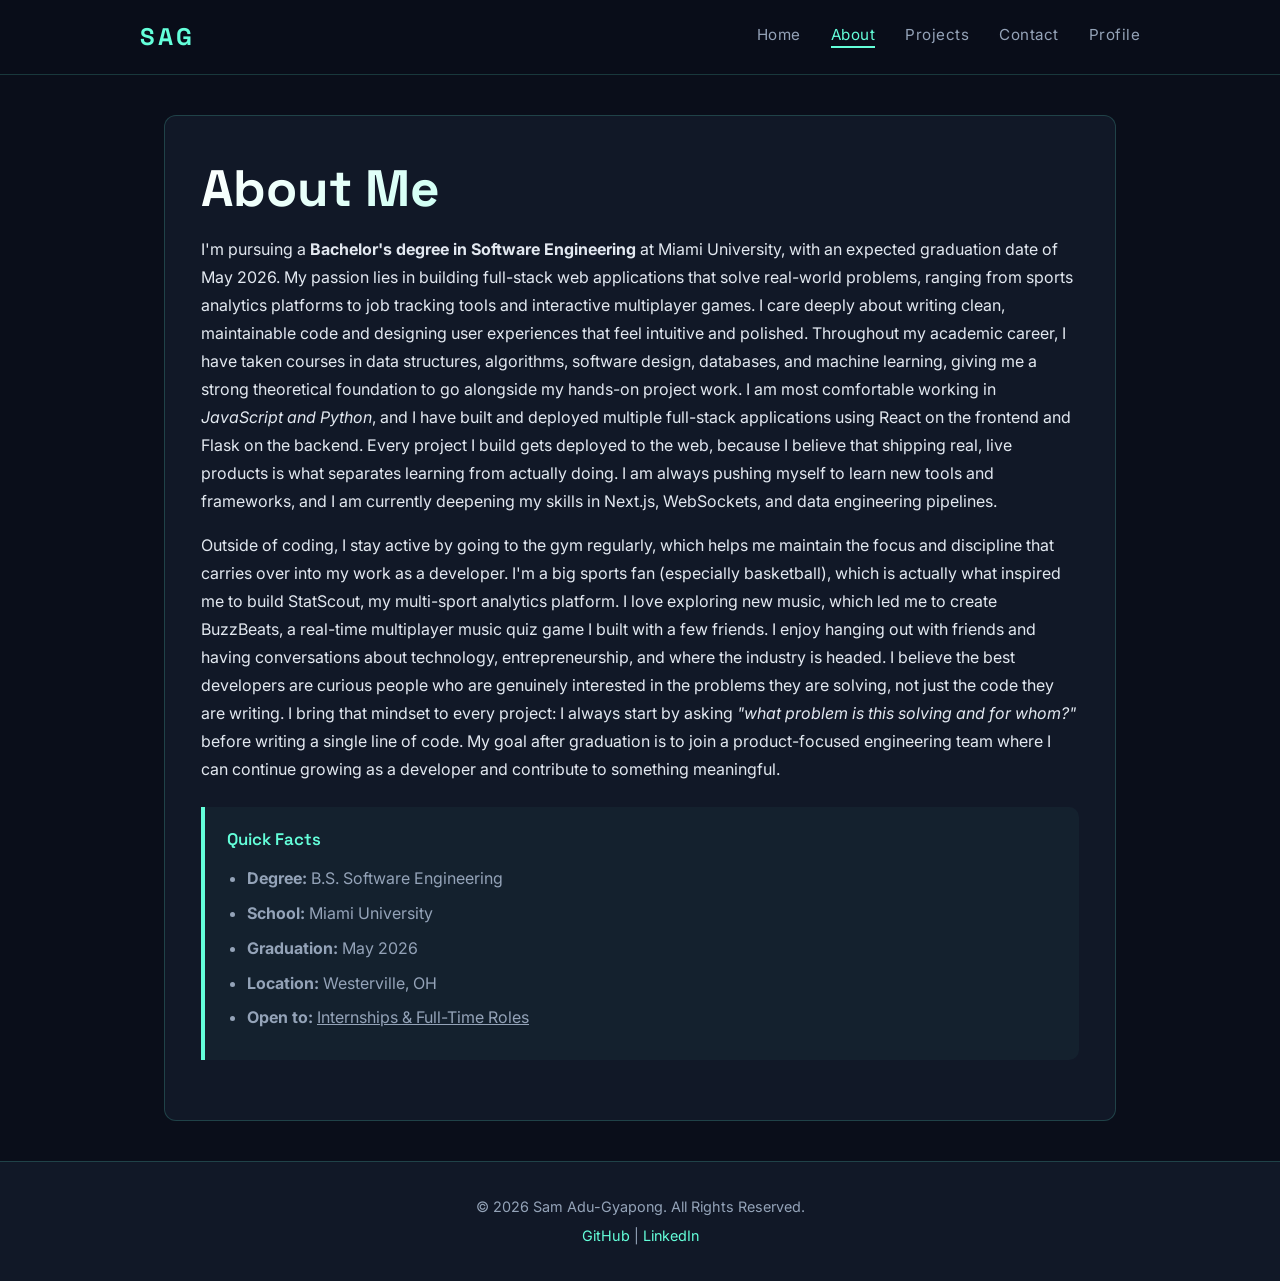
==== about.html @ 7a3e57a7 "Restructure portfolio: About page, stats/skills, project UX improvements - Move About Me to dedicate" ====
<!DOCTYPE html>
<html lang="en">
<head>
    <meta charset="UTF-8">
    <meta name="viewport" content="width=device-width, initial-scale=1.0">
    <meta name="description" content="About Sam Adu-Gyapong - Full Stack Developer and Software Engineering Student at Miami University">
    <title>About | Sam Adu-Gyapong</title>
    <link rel="preconnect" href="https://fonts.googleapis.com">
    <link rel="preconnect" href="https://fonts.gstatic.com" crossorigin>
    <link href="https://fonts.googleapis.com/css2?family=Space+Grotesk:wght@300;400;600;700&family=Inter:wght@300;400;500&display=swap" rel="stylesheet">
    <link rel="stylesheet" href="styles.css">
</head>
<body>

    <!-- Navigation -->
    <header>
        <nav>
            <div class="logo">SAG</div>
            <ul>
                <li><a href="index.html">Home</a></li>
                <li><a href="about.html">About</a></li>
                <li><a href="projects.html">Projects</a></li>
                <li><a href="contact.html">Contact</a></li>
                <li><a href="materialize.html">Profile</a></li>
            </ul>
        </nav>
    </header>

    <main>

        <section id="about">
            <h1>About Me</h1>

            <p>
                I'm pursuing a <strong>Bachelor's degree in Software Engineering</strong> at Miami University, with an expected graduation date of May 2026.
                My passion lies in building full-stack web applications that solve real-world problems, ranging from sports analytics platforms to job tracking tools and interactive multiplayer games.
                I care deeply about writing clean, maintainable code and designing user experiences that feel intuitive and polished.
                Throughout my academic career, I have taken courses in data structures, algorithms, software design, databases, and machine learning, giving me a strong theoretical foundation to go alongside my hands-on project work.
                I am most comfortable working in <em>JavaScript and Python</em>, and I have built and deployed multiple full-stack applications using React on the frontend and Flask on the backend.
                Every project I build gets deployed to the web, because I believe that shipping real, live products is what separates learning from actually doing.
                I am always pushing myself to learn new tools and frameworks, and I am currently deepening my skills in Next.js, WebSockets, and data engineering pipelines.
            </p>
            <p>
                Outside of coding, I stay active by going to the gym regularly, which helps me maintain the focus and discipline that carries over into my work as a developer.
                I'm a big sports fan (especially basketball), which is actually what inspired me to build StatScout, my multi-sport analytics platform.
                I love exploring new music, which led me to create BuzzBeats, a real-time multiplayer music quiz game I built with a few friends.
                I enjoy hanging out with friends and having conversations about technology, entrepreneurship, and where the industry is headed.
                I believe the best developers are curious people who are genuinely interested in the problems they are solving, not just the code they are writing.
                I bring that mindset to every project: I always start by asking <em>"what problem is this solving and for whom?"</em> before writing a single line of code.
                My goal after graduation is to join a product-focused engineering team where I can continue growing as a developer and contribute to something meaningful.
            </p>

            <!-- Aside: Quick Facts -->
            <aside>
                <h3>Quick Facts</h3>
                <ul>
                    <li><strong>Degree:</strong> B.S. Software Engineering</li>
                    <li><strong>School:</strong> Miami University</li>
                    <li><strong>Graduation:</strong> May 2026</li>
                    <li><strong>Location:</strong> Westerville, OH</li>
                    <li><strong>Open to:</strong> <u>Internships &amp; Full-Time Roles</u></li>
                </ul>
            </aside>
        </section>

    </main>

    <!-- Footer -->
    <footer>
        <p>&copy; 2026 Sam Adu-Gyapong. All Rights Reserved.</p>
        <p>
            <a href="https://github.com/SamAduG1" target="_blank">GitHub</a> |
            <a href="https://www.linkedin.com/in/sam-adu-gyapong-6a8b8130a/" target="_blank">LinkedIn</a>
        </p>
    </footer>

    <!-- Back to top button -->
    <button id="back-to-top" title="Back to top">&#8679;</button>

    <script src="script.js"></script>
</body>
</html>
---- styles.css ----
/* ============================================
   styles.css — Sam Adu-Gyapong Portfolio
   IMS222 Project
   ============================================ */


/* ── CSS Variables (Color Palette) ── */
:root {
    --bg-main:       #0a0e1a;
    --bg-section:    #111827;
    --bg-card:       #1a2133;
    --bg-card-hover: #1f2845;
    --accent-cyan:   #64ffda;
    --accent-blue:   #60a5fa;
    --text-primary:  #e2e8f0;
    --text-muted:    #94a3b8;
    --border:        rgba(100, 255, 218, 0.18);
    --shadow:        0 4px 24px rgba(0, 0, 0, 0.4);
}


/* ── Keyframe Animations ── */
@keyframes fadeInUp {
    from {
        opacity: 0;
        transform: translateY(24px);
    }
    to {
        opacity: 1;
        transform: translateY(0);
    }
}

@keyframes pulse-glow {
    0%, 100% { box-shadow: 0 0 0 0 rgba(100, 255, 218, 0.3); }
    50%       { box-shadow: 0 0 0 8px rgba(100, 255, 218, 0); }
}

@keyframes gradient-shift {
    0%   { background-position: 0% 50%; }
    50%  { background-position: 100% 50%; }
    100% { background-position: 0% 50%; }
}


/* ── Body ── */
body {
    font-family: 'Inter', Arial, sans-serif;
    background-color: var(--bg-main);
    color: var(--text-primary);
    margin: 0;
    padding: 0;
    line-height: 1.75;
    overflow-x: hidden; /* prevent horizontal scroll on all screen sizes */
}

*, *::before, *::after {
    box-sizing: border-box;
}


/* ── Header & Navigation ── */
header {
    background-color: rgba(10, 14, 26, 0.92);
    backdrop-filter: blur(10px);
    border-bottom: 1px solid var(--border);
    padding: 16px 30px;
    position: sticky;
    top: 0;
    z-index: 100;
}

nav {
    display: flex;
    justify-content: space-between;
    align-items: center;
    max-width: 1000px;
    margin: 0 auto;
}

.logo {
    color: var(--accent-cyan);
    font-family: 'Space Grotesk', sans-serif;
    font-size: 1.5em;
    font-weight: 700;
    letter-spacing: 3px;
}

nav ul {
    list-style: none;
    margin: 0;
    padding: 0;
    display: flex;
    gap: 30px;
}

nav ul li a {
    color: var(--text-muted);
    text-decoration: none;
    font-size: 0.95em;
    letter-spacing: 0.5px;
    transition: color 0.2s ease;
}

nav ul li a:hover {
    color: var(--accent-cyan);
}


/* ── Main Content Wrapper ── */
main {
    max-width: 1000px;
    margin: 40px auto;
    padding: 0 24px;
}


/* ── Sections ── */
section {
    background-color: var(--bg-section);
    border: 1px solid var(--border);
    border-radius: 12px;
    padding: 36px;
    margin-bottom: 28px;
    animation: fadeInUp 0.5s ease both;
}


/* ── Headings ── */
h1 {
    font-family: 'Space Grotesk', sans-serif;
    font-size: 3.2em;
    font-weight: 700;
    background: linear-gradient(135deg, #ffffff 0%, var(--accent-cyan) 50%, var(--accent-blue) 100%);
    background-size: 200% 200%;
    -webkit-background-clip: text;
    -webkit-text-fill-color: transparent;
    background-clip: text;
    animation: gradient-shift 5s ease infinite;
    margin: 8px 0 12px 0;
    line-height: 1.15;
}

h2 {
    font-family: 'Space Grotesk', sans-serif;
    color: var(--text-primary);
    font-size: 1.6em;
    font-weight: 600;
    border-bottom: 1px solid var(--border);
    padding-bottom: 8px;
    margin-bottom: 18px;
}

h3 {
    font-family: 'Space Grotesk', sans-serif;
    color: var(--accent-cyan);
    font-size: 1.05em;
    font-weight: 600;
    margin-bottom: 8px;
}


/* ── Lists ── */
ul {
    padding-left: 20px;
    margin: 10px 0;
    color: var(--text-muted);
}

ul li {
    margin-bottom: 6px;
    line-height: 1.8;
}

ol {
    padding-left: 20px;
    margin: 10px 0;
    color: var(--text-muted);
}

ol li {
    margin-bottom: 6px;
    line-height: 1.8;
}


/* ── Table ── */
table {
    width: 100%;
    border-collapse: collapse;
    margin: 20px 0;
    font-size: 0.92em;
}

th {
    background-color: rgba(100, 255, 218, 0.08);
    color: var(--accent-cyan);
    padding: 12px 16px;
    text-align: left;
    font-family: 'Space Grotesk', sans-serif;
    font-weight: 600;
    letter-spacing: 0.5px;
    border-bottom: 1px solid var(--border);
}

td {
    padding: 11px 16px;
    border-bottom: 1px solid rgba(255,255,255,0.06);
    color: var(--text-muted);
}

tr:hover td {
    background-color: rgba(100, 255, 218, 0.04);
    color: var(--text-primary);
}


/* ── Aside ── */
aside {
    background-color: rgba(100, 255, 218, 0.04);
    border-left: 4px solid var(--accent-cyan);
    padding: 18px 22px;
    margin: 24px 0;
    border-radius: 0 10px 10px 0;
}

aside h3 {
    margin-top: 0;
    color: var(--accent-cyan);
}

aside p, aside ul, aside li {
    color: var(--text-muted);
}


/* ── Links (general) ── */
a {
    color: var(--accent-cyan);
    text-decoration: none;
    transition: color 0.2s ease;
}

a:hover {
    color: var(--accent-blue);
}


/* ── Footer ── */
footer {
    background-color: var(--bg-section);
    border-top: 1px solid var(--border);
    color: var(--text-muted);
    text-align: center;
    padding: 28px 20px;
    margin-top: 10px;
    font-size: 0.9em;
}

footer p { margin: 4px 0; }

footer a {
    color: var(--accent-cyan);
}

footer a:hover {
    color: var(--accent-blue);
}


/* ── Hero Section ── */
#hero {
    display: flex;
    gap: 40px;
    align-items: center;
    background: linear-gradient(135deg, var(--bg-section) 0%, #0d1526 100%);
    padding: 48px 40px;
}

.hero-text {
    flex: 1;
}

/* The "Hello, I'm" greeting styled as a pill badge */
.hero-greeting {
    display: inline-block;
    background: rgba(100, 255, 218, 0.08);
    border: 1px solid var(--accent-cyan);
    color: var(--accent-cyan);
    padding: 5px 16px;
    border-radius: 999px;
    font-size: 0.85em;
    letter-spacing: 1.5px;
    text-transform: uppercase;
    margin-bottom: 10px;
    font-family: 'Space Grotesk', sans-serif;
}

.hero-text h2 {
    color: var(--text-muted);
    font-size: 1.15em;
    font-weight: 400;
    border: none;
    padding: 0;
    margin: 0 0 16px 0;
}

.hero-text p:not(.hero-greeting) {
    color: var(--text-muted);
    max-width: 520px;
    margin-bottom: 24px;
}

.hero-image img {
    width: 280px;
    height: 280px;
    border-radius: 50%;
    object-fit: cover;
    object-position: center 20%;
    border: 3px solid var(--accent-cyan);
    animation: pulse-glow 3s ease infinite;
}

.hero-links {
    display: flex;
    gap: 14px;
    flex-wrap: wrap;
}

.hero-links a {
    padding: 11px 26px;
    border-radius: 6px;
    font-family: 'Space Grotesk', sans-serif;
    font-weight: 600;
    font-size: 0.9em;
    letter-spacing: 0.5px;
    transition: transform 0.2s ease, box-shadow 0.2s ease;
}

.hero-links a:first-child {
    background-color: var(--accent-cyan);
    color: #0a0e1a;
}

.hero-links a:nth-child(2) {
    background: transparent;
    border: 1px solid var(--accent-cyan);
    color: var(--accent-cyan);
}

.hero-links a.resume-btn {
    background: transparent;
    border: 1px solid var(--text-muted);
    color: var(--text-muted);
}

.hero-links a:hover {
    transform: translateY(-2px);
    box-shadow: 0 6px 20px rgba(100, 255, 218, 0.25);
    color: inherit;
}


/* ── Stats Row ── */
.stats-row {
    display: flex;
    gap: 16px;
    flex-wrap: wrap;
    margin-bottom: 28px;
}

.stat-item {
    flex: 1;
    min-width: 120px;
    background: linear-gradient(135deg, var(--bg-card), #112240);
    border: 1px solid var(--border);
    border-radius: 10px;
    padding: 20px 16px;
    text-align: center;
    transition: border-color 0.2s ease, transform 0.2s ease;
}

.stat-item:hover {
    border-color: var(--accent-cyan);
    transform: translateY(-3px);
}

.stat-item .stat-number {
    display: block;
    color: var(--accent-cyan);
    font-family: 'Space Grotesk', sans-serif;
    font-size: 2em;
    font-weight: 700;
    line-height: 1;
}

.stat-item .stat-label {
    display: block;
    color: var(--text-muted);
    font-size: 0.78em;
    text-transform: uppercase;
    letter-spacing: 1px;
    margin-top: 6px;
}


/* ── Skills Icon Grid ── */
.skills-icon-grid {
    display: flex;
    gap: 16px;
    flex-wrap: wrap;
    margin-bottom: 24px;
}

.skill-col {
    flex: 1;
    min-width: 160px;
    background-color: var(--bg-card);
    border: 1px solid var(--border);
    border-radius: 10px;
    padding: 18px 22px;
    transition: border-color 0.2s ease, transform 0.2s ease;
}

.skill-col:hover {
    border-color: var(--accent-cyan);
    transform: translateY(-3px);
}

.skill-col h3 {
    margin-top: 0;
    margin-bottom: 12px;
}

.skill-icon-list {
    list-style: none;
    padding: 0;
    margin: 0;
}

.skill-icon-list li {
    padding: 9px 0;
    border-bottom: 1px solid rgba(100, 255, 218, 0.08);
    color: var(--text-primary);
    font-size: 0.9em;
    display: flex;
    align-items: center;
    gap: 10px;
    margin-bottom: 0;
}

.skill-icon-list li:last-child {
    border-bottom: none;
    padding-bottom: 0;
}

.skill-icon-list li::before {
    content: '▸';
    color: var(--accent-cyan);
    font-size: 0.75em;
    flex-shrink: 0;
}


/* ── Skills Grid (legacy, kept for backward compat) ── */
.skills-grid {
    display: flex;
    gap: 16px;
    flex-wrap: wrap;
    margin-bottom: 24px;
}

.skill-card {
    background-color: var(--bg-card);
    border: 1px solid var(--border);
    border-radius: 10px;
    padding: 18px 22px;
    flex: 1;
    min-width: 160px;
    transition: border-color 0.2s ease, transform 0.2s ease;
}

.skill-card:hover {
    border-color: var(--accent-cyan);
    transform: translateY(-3px);
}

.skill-card h3 {
    margin-top: 0;
    margin-bottom: 12px;
}


/* ── Project Preview Grid (Home Page) ── */
.project-preview-grid {
    display: flex;
    gap: 18px;
    flex-wrap: wrap;
}

.project-preview {
    flex: 1;
    min-width: 200px;
    background-color: var(--bg-card);
    border: 1px solid var(--border);
    border-radius: 10px;
    padding: 16px;
    transition: border-color 0.2s ease, transform 0.2s ease;
}

.project-preview:hover {
    border-color: var(--accent-cyan);
    transform: translateY(-4px);
}

.project-preview img {
    width: 100%;
    border-radius: 6px;
    margin-bottom: 12px;
    opacity: 0.85;
    transition: opacity 0.2s ease;
}

.project-preview:hover img {
    opacity: 1;
}

.project-preview h3 {
    margin: 0 0 8px 0;
}

.project-preview p {
    color: var(--text-muted);
    font-size: 0.9em;
    margin: 0 0 12px 0;
}


/* ── Project Cards (Projects Page) ── */
article.project-card {
    display: flex;
    gap: 28px;
    margin-bottom: 28px;
    padding: 28px;
    background-color: var(--bg-card);
    border: 1px solid var(--border);
    border-radius: 12px;
    transition: border-color 0.2s ease, transform 0.2s ease;
}

article.project-card:hover {
    border-color: var(--accent-cyan);
    transform: translateY(-3px);
}

.project-image {
    display: flex;
    flex-direction: column;
    align-items: center;
    gap: 12px;
    flex-shrink: 0;
}

.project-image img {
    width: 220px;
    border-radius: 8px;
    object-fit: cover;
    opacity: 0.85;
}

/* Live site button under the project image */
.project-live-link {
    display: block;
    width: 220px;
    text-align: center;
    background-color: var(--accent-cyan);
    color: #0a0e1a;
    padding: 9px 0;
    border-radius: 6px;
    font-family: 'Space Grotesk', sans-serif;
    font-size: 0.85em;
    font-weight: 700;
    letter-spacing: 0.3px;
    transition: transform 0.2s ease, box-shadow 0.2s ease;
}

.project-live-link:hover {
    transform: translateY(-2px);
    box-shadow: 0 4px 14px rgba(100, 255, 218, 0.3);
    color: #0a0e1a;
}

.project-tech {
    color: var(--accent-cyan);
    font-style: italic;
    font-size: 0.85em;
    margin-bottom: 12px;
    opacity: 0.8;
}

.project-details p {
    color: var(--text-muted);
}

.project-links {
    margin-top: 18px;
    display: flex;
    gap: 10px;
}

.project-links a {
    padding: 8px 20px;
    border-radius: 6px;
    font-size: 0.88em;
    font-family: 'Space Grotesk', sans-serif;
    font-weight: 600;
    transition: transform 0.2s ease, box-shadow 0.2s ease;
}

.project-link-primary {
    background-color: var(--accent-cyan);
    color: #0a0e1a;
}

.project-link-secondary {
    border: 1px solid var(--border);
    color: var(--text-muted);
}

.project-links a:hover {
    transform: translateY(-2px);
    box-shadow: 0 4px 14px rgba(100, 255, 218, 0.2);
    color: inherit;
}


/* ── Clickable project preview card ── */
a.project-preview-link {
    display: block;
    text-decoration: none;
    color: inherit;
    flex: 1;
    min-width: 200px;
}


/* ── Contact Page ── */
#contact-content {
    display: flex;
    gap: 32px;
}

#contact-form {
    flex: 2;
}

#contact-info {
    flex: 1;
}

.form-group {
    margin-bottom: 18px;
}

.form-group label {
    display: block;
    font-family: 'Space Grotesk', sans-serif;
    font-weight: 600;
    font-size: 0.9em;
    color: var(--text-primary);
    margin-bottom: 6px;
    letter-spacing: 0.3px;
}

.form-group input,
.form-group textarea {
    width: 100%;
    padding: 11px 14px;
    background-color: var(--bg-card);
    border: 1px solid var(--border);
    border-radius: 7px;
    color: var(--text-primary);
    font-size: 0.95em;
    font-family: 'Inter', sans-serif;
    box-sizing: border-box;
    transition: border-color 0.2s ease, box-shadow 0.2s ease;
}

.form-group input:focus,
.form-group textarea:focus {
    outline: none;
    border-color: var(--accent-cyan);
    box-shadow: 0 0 0 3px rgba(100, 255, 218, 0.1);
}

.form-group input::placeholder,
.form-group textarea::placeholder {
    color: var(--text-muted);
    opacity: 0.6;
}

button[type="submit"] {
    background-color: var(--accent-cyan);
    color: #0a0e1a;
    border: none;
    padding: 12px 32px;
    border-radius: 7px;
    cursor: pointer;
    font-family: 'Space Grotesk', sans-serif;
    font-size: 0.95em;
    font-weight: 700;
    letter-spacing: 0.5px;
    transition: transform 0.2s ease, box-shadow 0.2s ease;
}

button[type="submit"]:hover {
    transform: translateY(-2px);
    box-shadow: 0 6px 20px rgba(100, 255, 218, 0.3);
}

.contact-item {
    margin-bottom: 22px;
}

.contact-item p {
    color: var(--text-muted);
    margin: 4px 0;
}

/* ── Page Header Sections ── */
#page-header h1 {
    font-size: 2.6em;
}

#page-header p {
    color: var(--text-muted);
    max-width: 700px;
}

/* ── Contact Page ── */
#contact-page h1 {
    font-size: 2.6em;
    margin-bottom: 6px;
}

.contact-intro {
    color: var(--text-muted);
    max-width: 600px;
    margin-bottom: 28px;
    font-size: 1em;
}


/* ── Active nav link ── */
nav ul li a.active {
    color: var(--accent-cyan);
    border-bottom: 2px solid var(--accent-cyan);
    padding-bottom: 2px;
}


/* ── Hero layout ── */
#hero {
    display: flex;
    gap: 48px;
    align-items: center;
    padding: 80px 48px;
    position: relative;
    overflow: hidden;
}

/* Decorative radial glow behind the name */
#hero::before {
    content: '';
    position: absolute;
    top: -80px;
    right: -80px;
    width: 480px;
    height: 480px;
    background: radial-gradient(circle, rgba(100, 255, 218, 0.07) 0%, transparent 70%);
    pointer-events: none;
}

#hero h1 {
    font-size: 4em;
}

#hero #hero-subtitle {
    color: var(--accent-cyan);
    font-size: 1.4em;
    font-weight: 400;
    border: none;
    padding: 0;
    margin: 0 0 18px 0;
    min-height: 1.6em; /* prevents layout jump during typewriter */
}

/* Typewriter cursor */
#hero #hero-subtitle::after {
    content: '|';
    animation: blink 0.75s step-end infinite;
    color: var(--accent-cyan);
    margin-left: 2px;
}

@keyframes blink {
    0%, 100% { opacity: 1; }
    50%       { opacity: 0; }
}

/* Tech stack pill tags below the hero description */
.hero-tech-tags {
    display: flex;
    gap: 10px;
    flex-wrap: wrap;
    margin-bottom: 28px;
}

.hero-tech-tags span {
    background: rgba(100, 255, 218, 0.07);
    border: 1px solid var(--border);
    color: var(--text-muted);
    padding: 4px 14px;
    border-radius: 999px;
    font-size: 0.82em;
    font-family: 'Space Grotesk', sans-serif;
    letter-spacing: 0.5px;
}


/* ── Scroll reveal animations ── */
.reveal {
    opacity: 0;
    transform: translateY(20px);
    transition: opacity 0.55s ease, transform 0.55s ease;
}

.reveal.visible {
    opacity: 1;
    transform: translateY(0);
}


/* ── Back to top button ── */
#back-to-top {
    position: fixed;
    bottom: 32px;
    right: 32px;
    background-color: var(--accent-cyan);
    color: #0a0e1a;
    border: none;
    width: 44px;
    height: 44px;
    border-radius: 50%;
    font-size: 1.5em;
    cursor: pointer;
    display: none;
    align-items: center;
    justify-content: center;
    box-shadow: 0 4px 16px rgba(100, 255, 218, 0.3);
    transition: transform 0.2s ease, box-shadow 0.2s ease;
    z-index: 999;
}

#back-to-top.show {
    display: flex;
}

#back-to-top:hover {
    transform: translateY(-3px);
    box-shadow: 0 6px 22px rgba(100, 255, 218, 0.45);
}


/* ── Contact form success message ── */
#form-success {
    display: none;
    margin-top: 16px;
    padding: 14px 18px;
    background: rgba(100, 255, 218, 0.08);
    border: 1px solid var(--accent-cyan);
    border-radius: 8px;
    color: var(--accent-cyan);
    font-family: 'Space Grotesk', sans-serif;
    font-size: 0.95em;
}


/* ============================================
   RESPONSIVE — Tablet (max 768px)
   ============================================ */
@media (max-width: 768px) {

    /* Nav: tighten spacing */
    header {
        padding: 14px 20px;
    }

    nav ul {
        gap: 16px;
    }

    .logo {
        font-size: 1.2em;
    }

    /* Main padding */
    main {
        margin: 20px auto;
        padding: 0 16px;
    }

    section {
        padding: 24px 20px;
    }

    /* Hero: stack vertically */
    #hero {
        flex-direction: column-reverse;
        text-align: center;
        padding: 48px 24px;
        gap: 28px;
    }

    #hero h1 {
        font-size: 2.6em;
    }

    #hero #hero-subtitle {
        font-size: 1.1em;
    }

    .hero-text p:not(.hero-greeting) {
        max-width: 100%;
    }

    .hero-links {
        justify-content: center;
    }

    .hero-tech-tags {
        justify-content: center;
    }

    .hero-image img {
        width: 160px;
        height: 160px;
    }

    /* Stats row: two columns on tablet */
    .stats-row {
        gap: 12px;
    }

    .stat-item {
        min-width: calc(50% - 8px);
    }

    /* Skills grids: single column, full width */
    .skills-grid,
    .skills-icon-grid {
        flex-direction: column;
    }

    .skill-card,
    .skill-col {
        min-width: 0;
        width: 100%;
    }

    /* Project previews: single column */
    .project-preview-grid {
        flex-direction: column;
    }

    .project-preview {
        min-width: 0;
        width: 100%;
    }

    /* Project cards: stack image above details */
    article.project-card {
        flex-direction: column;
    }

    .project-image {
        width: 100%;
    }

    .project-image img {
        width: 100%;
        max-height: 220px;
        object-fit: cover;
    }

    .project-live-link {
        width: 100%;
    }

    /* Contact: stack form above info */
    #contact-content {
        flex-direction: column;
    }

    /* Tables: scroll horizontally instead of overflowing */
    table {
        display: block;
        overflow-x: auto;
        white-space: nowrap;
    }
}


/* ============================================
   RESPONSIVE — Mobile (max 480px)
   ============================================ */
@media (max-width: 480px) {

    /* Nav: smaller links */
    nav ul {
        gap: 12px;
    }

    nav ul li a {
        font-size: 0.85em;
    }

    /* Hero */
    #hero h1 {
        font-size: 2em;
    }

    .hero-links {
        flex-direction: column;
        align-items: center;
    }

    .hero-links a {
        width: 100%;
        text-align: center;
    }

    /* Skills and project previews already single column from 768px breakpoint */

    /* Section headings */
    h1 {
        font-size: 1.8em;
    }

    h2 {
        font-size: 1.3em;
    }

    /* Back to top: smaller, closer to edge */
    #back-to-top {
        bottom: 20px;
        right: 20px;
        width: 38px;
        height: 38px;
        font-size: 1.2em;
    }
}
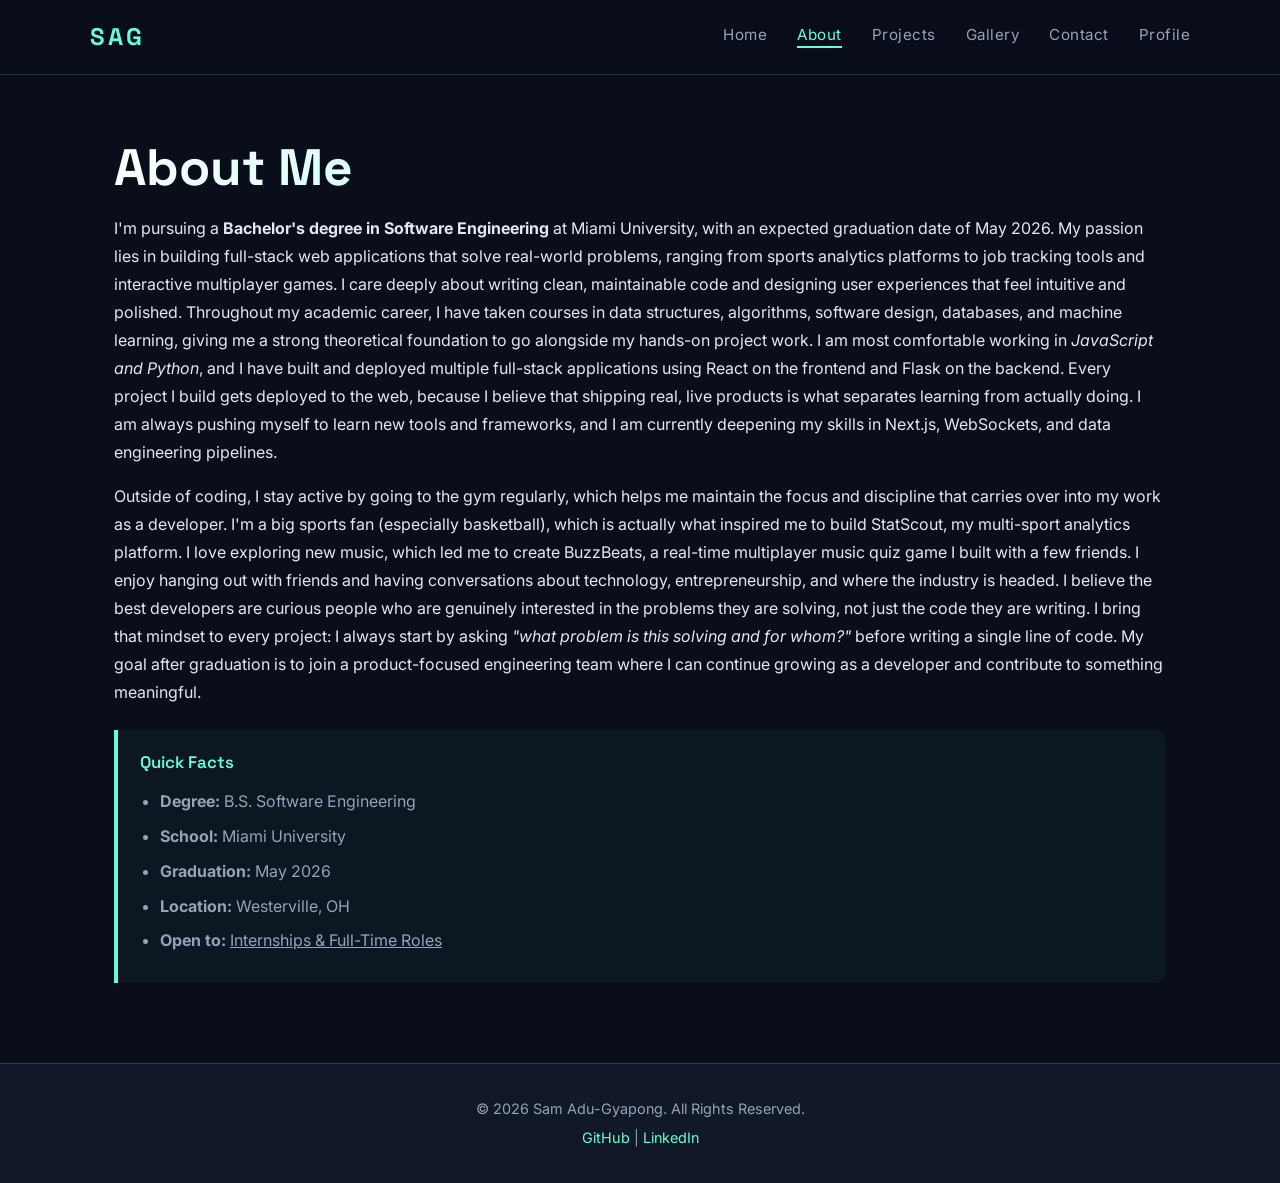
==== commit 286d4511: "Add gallery page with two rows of image caption cards - New gallery.html with 6 image cards across 2" ====
--- a/about.html
+++ b/about.html
@@ -20,6 +20,7 @@
                 <li><a href="index.html">Home</a></li>
                 <li><a href="about.html">About</a></li>
                 <li><a href="projects.html">Projects</a></li>
+                <li><a href="gallery.html">Gallery</a></li>
                 <li><a href="contact.html">Contact</a></li>
                 <li><a href="materialize.html">Profile</a></li>
             </ul>
--- a/styles.css
+++ b/styles.css
@@ -74,7 +74,7 @@
     display: flex;
     justify-content: space-between;
     align-items: center;
-    max-width: 1000px;
+    max-width: 1100px;
     margin: 0 auto;
 }
 
@@ -109,19 +109,19 @@
 
 /* ── Main Content Wrapper ── */
 main {
-    max-width: 1000px;
-    margin: 40px auto;
+    max-width: 1100px;
+    margin: 20px auto;
     padding: 0 24px;
 }
 
 
 /* ── Sections ── */
 section {
-    background-color: var(--bg-section);
-    border: 1px solid var(--border);
+    background-color: transparent;
+    border: none;
     border-radius: 12px;
-    padding: 36px;
-    margin-bottom: 28px;
+    padding: 36px 0;
+    margin-bottom: 12px;
     animation: fadeInUp 0.5s ease both;
 }
 
@@ -268,14 +268,7 @@
 }
 
 
-/* ── Hero Section ── */
-#hero {
-    display: flex;
-    gap: 40px;
-    align-items: center;
-    background: linear-gradient(135deg, var(--bg-section) 0%, #0d1526 100%);
-    padding: 48px 40px;
-}
+/* ── Hero Section (base — overridden by #hero layout block below) ── */
 
 .hero-text {
     flex: 1;
@@ -364,18 +357,18 @@
 /* ── Stats Row ── */
 .stats-row {
     display: flex;
-    gap: 16px;
+    gap: 20px;
     flex-wrap: wrap;
-    margin-bottom: 28px;
+    margin-bottom: 36px;
 }
 
 .stat-item {
     flex: 1;
     min-width: 120px;
-    background: linear-gradient(135deg, var(--bg-card), #112240);
-    border: 1px solid var(--border);
+    background: linear-gradient(135deg, #0d1224 0%, #112240 100%);
+    border: 1px solid rgba(100, 255, 218, 0.12);
     border-radius: 10px;
-    padding: 20px 16px;
+    padding: 28px 20px;
     text-align: center;
     transition: border-color 0.2s ease, transform 0.2s ease;
 }
@@ -407,7 +400,7 @@
 /* ── Skills Icon Grid ── */
 .skills-icon-grid {
     display: flex;
-    gap: 16px;
+    gap: 20px;
     flex-wrap: wrap;
     margin-bottom: 24px;
 }
@@ -415,21 +408,24 @@
 .skill-col {
     flex: 1;
     min-width: 160px;
-    background-color: var(--bg-card);
-    border: 1px solid var(--border);
+    background-color: #0d1224;
+    border: 1px solid rgba(100, 255, 218, 0.12);
     border-radius: 10px;
-    padding: 18px 22px;
+    padding: 22px 24px;
     transition: border-color 0.2s ease, transform 0.2s ease;
 }
 
 .skill-col:hover {
-    border-color: var(--accent-cyan);
+    border-color: rgba(100, 255, 218, 0.35);
     transform: translateY(-3px);
 }
 
 .skill-col h3 {
     margin-top: 0;
-    margin-bottom: 12px;
+    margin-bottom: 14px;
+    border-left: 3px solid var(--accent-cyan);
+    padding-left: 10px;
+    font-size: 1em;
 }
 
 .skill-icon-list {
@@ -455,10 +451,14 @@
 }
 
 .skill-icon-list li::before {
-    content: '▸';
-    color: var(--accent-cyan);
-    font-size: 0.75em;
+    content: none;
+}
+
+.skill-icon-list li i.material-icons {
+    color: var(--accent-cyan);
+    font-size: 18px;
     flex-shrink: 0;
+    vertical-align: middle;
 }
 
 
@@ -494,45 +494,99 @@
 /* ── Project Preview Grid (Home Page) ── */
 .project-preview-grid {
     display: flex;
-    gap: 18px;
+    gap: 20px;
     flex-wrap: wrap;
+    margin-bottom: 20px;
 }
 
 .project-preview {
     flex: 1;
-    min-width: 200px;
-    background-color: var(--bg-card);
-    border: 1px solid var(--border);
+    min-width: 220px;
+    background-color: #0d1224;
+    border: 1px solid rgba(100, 255, 218, 0.12);
     border-radius: 10px;
-    padding: 16px;
-    transition: border-color 0.2s ease, transform 0.2s ease;
+    overflow: hidden;
+    display: flex;
+    flex-direction: column;
+    cursor: pointer;
+    transition: border-color 0.25s ease, transform 0.25s ease, box-shadow 0.25s ease;
 }
 
 .project-preview:hover {
     border-color: var(--accent-cyan);
-    transform: translateY(-4px);
-}
-
-.project-preview img {
+    transform: translateY(-5px);
+    box-shadow: 0 12px 36px rgba(0, 0, 0, 0.4);
+}
+
+.project-preview-image img {
     width: 100%;
-    border-radius: 6px;
-    margin-bottom: 12px;
-    opacity: 0.85;
-    transition: opacity 0.2s ease;
-}
-
-.project-preview:hover img {
-    opacity: 1;
-}
-
-.project-preview h3 {
+    height: 190px;
+    object-fit: cover;
+    display: block;
+    transition: opacity 0.25s ease;
+}
+
+.project-preview:hover .project-preview-image img {
+    opacity: 0.9;
+}
+
+.project-preview-content {
+    padding: 16px 18px;
+    flex: 1;
+}
+
+.project-preview-content h3 {
     margin: 0 0 8px 0;
-}
-
-.project-preview p {
-    color: var(--text-muted);
-    font-size: 0.9em;
-    margin: 0 0 12px 0;
+    font-size: 1.05em;
+}
+
+.project-preview-content p {
+    color: var(--text-muted);
+    font-size: 0.88em;
+    margin: 0;
+    line-height: 1.65;
+}
+
+.project-tech-badges {
+    display: flex;
+    flex-wrap: wrap;
+    gap: 6px;
+    margin-bottom: 10px;
+}
+
+.project-tech-badge {
+    background: rgba(96, 165, 250, 0.1);
+    color: var(--accent-blue);
+    border-radius: 4px;
+    padding: 2px 9px;
+    font-size: 0.74em;
+    font-family: 'Space Grotesk', sans-serif;
+    letter-spacing: 0.3px;
+}
+
+.project-preview-action {
+    padding: 12px 18px;
+    border-top: 1px solid rgba(100, 255, 218, 0.08);
+    display: flex;
+    gap: 16px;
+}
+
+.project-preview-action a {
+    font-size: 0.82em;
+    font-family: 'Space Grotesk', sans-serif;
+    font-weight: 600;
+    text-transform: uppercase;
+    letter-spacing: 0.8px;
+    color: var(--accent-cyan);
+    transition: color 0.2s ease;
+}
+
+.project-preview-action a:last-child {
+    color: var(--text-muted);
+}
+
+.project-preview-action a:hover {
+    color: var(--accent-cyan) !important;
 }
 
 
@@ -540,10 +594,10 @@
 article.project-card {
     display: flex;
     gap: 28px;
-    margin-bottom: 28px;
+    margin-bottom: 20px;
     padding: 28px;
-    background-color: var(--bg-card);
-    border: 1px solid var(--border);
+    background-color: #0d1224;
+    border: 1px solid rgba(100, 255, 218, 0.12);
     border-radius: 12px;
     transition: border-color 0.2s ease, transform 0.2s ease;
 }
@@ -641,6 +695,154 @@
     color: inherit;
     flex: 1;
     min-width: 200px;
+}
+
+
+/* ── Image Card Gallery ── */
+.card-gallery {
+    display: flex;
+    flex-wrap: wrap;
+    gap: 22px;
+    margin-bottom: 36px;
+}
+
+.image-card {
+    flex: 1 1 calc(33.33% - 16px);
+    max-width: calc(33.33% - 16px);
+    background-color: #0d1224;
+    border: 1px solid rgba(100, 255, 218, 0.12);
+    border-radius: 10px;
+    overflow: hidden;
+    transition: transform 0.25s ease, box-shadow 0.25s ease, border-color 0.25s ease;
+}
+
+.image-card:hover {
+    transform: translateY(-6px);
+    box-shadow: 0 14px 40px rgba(0, 0, 0, 0.45);
+    border-color: rgba(100, 255, 218, 0.4);
+}
+
+.image-card img {
+    width: 100%;
+    height: 200px;
+    object-fit: cover;
+    display: block;
+    transition: opacity 0.25s ease;
+}
+
+.image-card:hover img {
+    opacity: 0.88;
+}
+
+.image-card-caption {
+    padding: 16px 18px 18px;
+}
+
+.image-card-caption h3 {
+    font-family: 'Space Grotesk', sans-serif;
+    color: var(--text-primary);
+    font-size: 1rem;
+    font-weight: 600;
+    margin: 0 0 6px 0;
+}
+
+.image-card-caption p {
+    color: var(--text-muted);
+    font-size: 0.86em;
+    margin: 0 0 10px 0;
+    line-height: 1.65;
+}
+
+.card-tag {
+    display: inline-block;
+    background: rgba(100, 255, 218, 0.07);
+    color: var(--accent-cyan);
+    border: 1px solid rgba(100, 255, 218, 0.2);
+    border-radius: 4px;
+    padding: 2px 9px;
+    font-size: 0.72em;
+    font-family: 'Space Grotesk', sans-serif;
+    letter-spacing: 0.3px;
+    margin-right: 4px;
+    margin-top: 2px;
+}
+
+.gallery-row-label {
+    font-family: 'Space Grotesk', sans-serif;
+    color: var(--accent-cyan);
+    font-size: 0.8em;
+    text-transform: uppercase;
+    letter-spacing: 2px;
+    margin: 28px 0 14px 0;
+    border-left: 3px solid var(--accent-cyan);
+    padding-left: 10px;
+}
+
+
+/* ── CTA Section ── */
+#cta {
+    text-align: center;
+    padding: 56px 48px;
+    background: linear-gradient(135deg, #0d1224 0%, #112240 100%);
+    border-radius: 16px;
+    margin-top: 8px;
+}
+
+#cta h2 {
+    border: none;
+    padding: 0;
+    font-size: 2em;
+    margin-bottom: 12px;
+}
+
+#cta > p {
+    color: var(--text-muted);
+    margin-bottom: 32px;
+    font-size: 1em;
+}
+
+.cta-links {
+    display: flex;
+    gap: 16px;
+    justify-content: center;
+    flex-wrap: wrap;
+}
+
+.cta-btn-filled {
+    background-color: var(--accent-cyan);
+    color: #0a0e1a;
+    padding: 13px 34px;
+    border-radius: 6px;
+    font-family: 'Space Grotesk', sans-serif;
+    font-weight: 700;
+    font-size: 0.9em;
+    letter-spacing: 0.5px;
+    transition: transform 0.2s ease, box-shadow 0.2s ease;
+}
+
+.cta-btn-filled:hover {
+    transform: translateY(-2px);
+    box-shadow: 0 6px 20px rgba(100, 255, 218, 0.3);
+    color: #0a0e1a;
+}
+
+.cta-btn-outline {
+    background: transparent;
+    border: 1px solid var(--accent-cyan);
+    color: var(--accent-cyan);
+    padding: 13px 34px;
+    border-radius: 6px;
+    font-family: 'Space Grotesk', sans-serif;
+    font-weight: 600;
+    font-size: 0.9em;
+    letter-spacing: 0.5px;
+    transition: background-color 0.2s ease, transform 0.2s ease;
+}
+
+.cta-btn-outline:hover {
+    background-color: rgba(100, 255, 218, 0.08);
+    transform: translateY(-2px);
+    color: var(--accent-cyan);
 }
 
 
@@ -764,9 +966,11 @@
     display: flex;
     gap: 48px;
     align-items: center;
-    padding: 80px 48px;
+    padding: 44px 48px;
     position: relative;
     overflow: hidden;
+    background: linear-gradient(135deg, #0d1224 0%, #0a1628 100%);
+    border-radius: 16px;
 }
 
 /* Decorative radial glow behind the name */
@@ -918,8 +1122,8 @@
     #hero {
         flex-direction: column-reverse;
         text-align: center;
-        padding: 48px 24px;
-        gap: 28px;
+        padding: 32px 24px;
+        gap: 20px;
     }
 
     #hero h1 {
@@ -949,7 +1153,7 @@
 
     /* Stats row: two columns on tablet */
     .stats-row {
-        gap: 12px;
+        gap: 14px;
     }
 
     .stat-item {
@@ -966,6 +1170,21 @@
     .skill-col {
         min-width: 0;
         width: 100%;
+    }
+
+    /* CTA */
+    #cta {
+        padding: 40px 24px;
+    }
+
+    #cta h2 {
+        font-size: 1.6em;
+    }
+
+    /* Image cards: 2 per row on tablet */
+    .image-card {
+        flex: 1 1 calc(50% - 12px);
+        max-width: calc(50% - 12px);
     }
 
     /* Project previews: single column */
@@ -1041,6 +1260,12 @@
     }
 
     /* Skills and project previews already single column from 768px breakpoint */
+
+    /* Image cards: 1 per row on mobile */
+    .image-card {
+        flex: 1 1 100%;
+        max-width: 100%;
+    }
 
     /* Section headings */
     h1 {
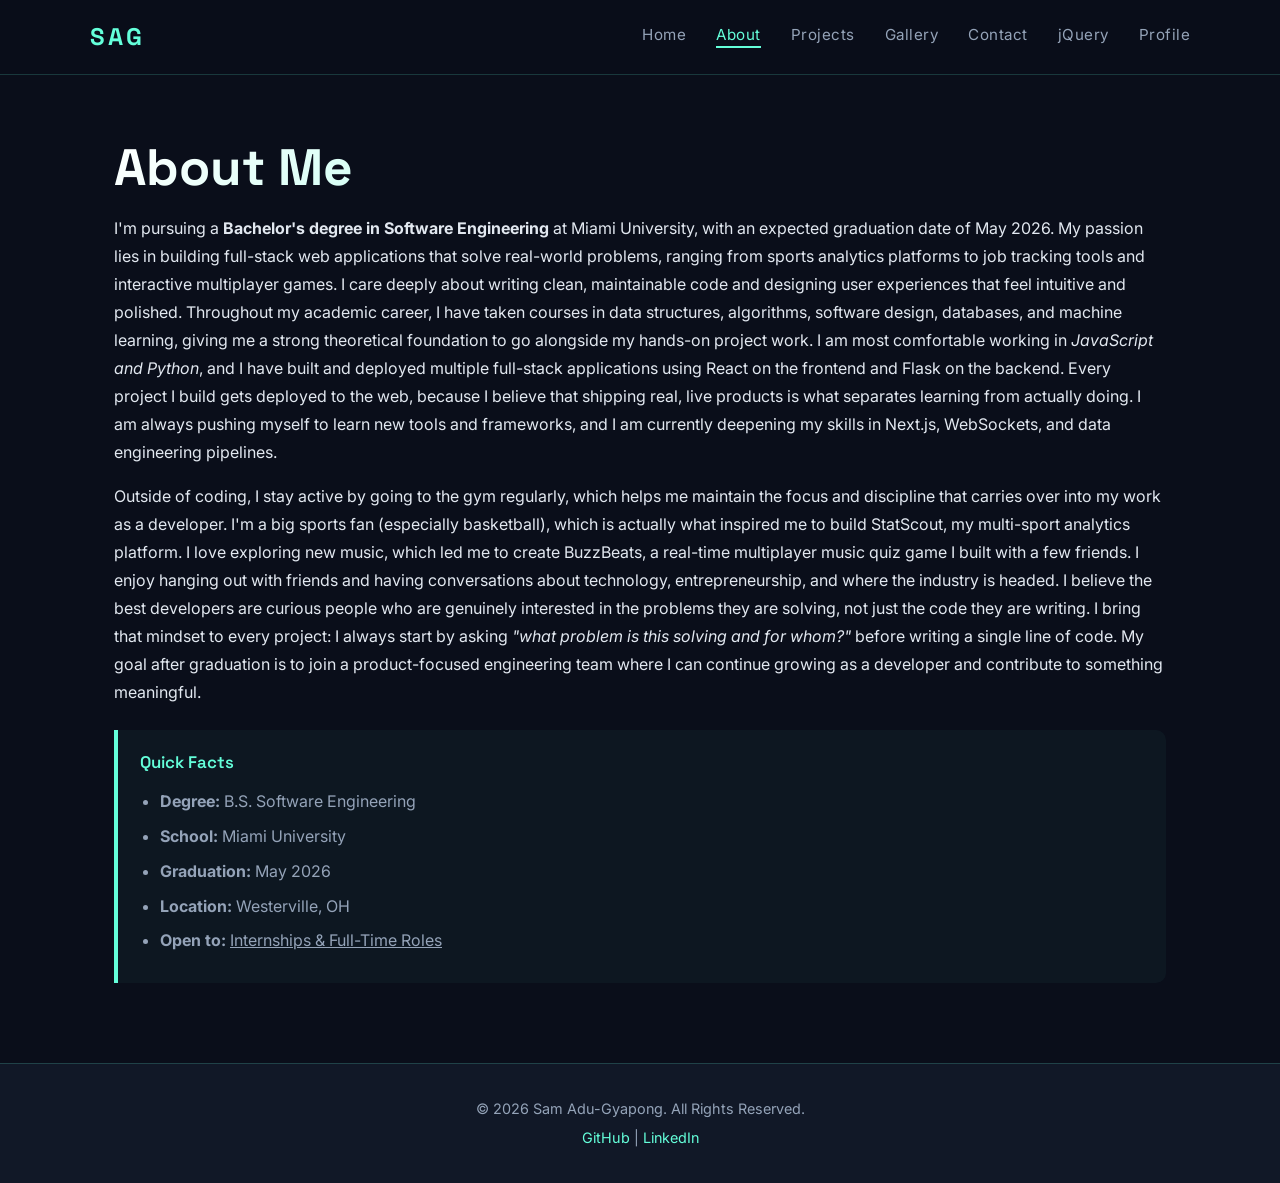
==== commit 3db5073d: "Add jQuery assignment page with 6 interactions, update nav on all pages" ====
--- a/about.html
+++ b/about.html
@@ -22,6 +22,7 @@
                 <li><a href="projects.html">Projects</a></li>
                 <li><a href="gallery.html">Gallery</a></li>
                 <li><a href="contact.html">Contact</a></li>
+                <li><a href="jquery.html">jQuery</a></li>
                 <li><a href="materialize.html">Profile</a></li>
             </ul>
         </nav>
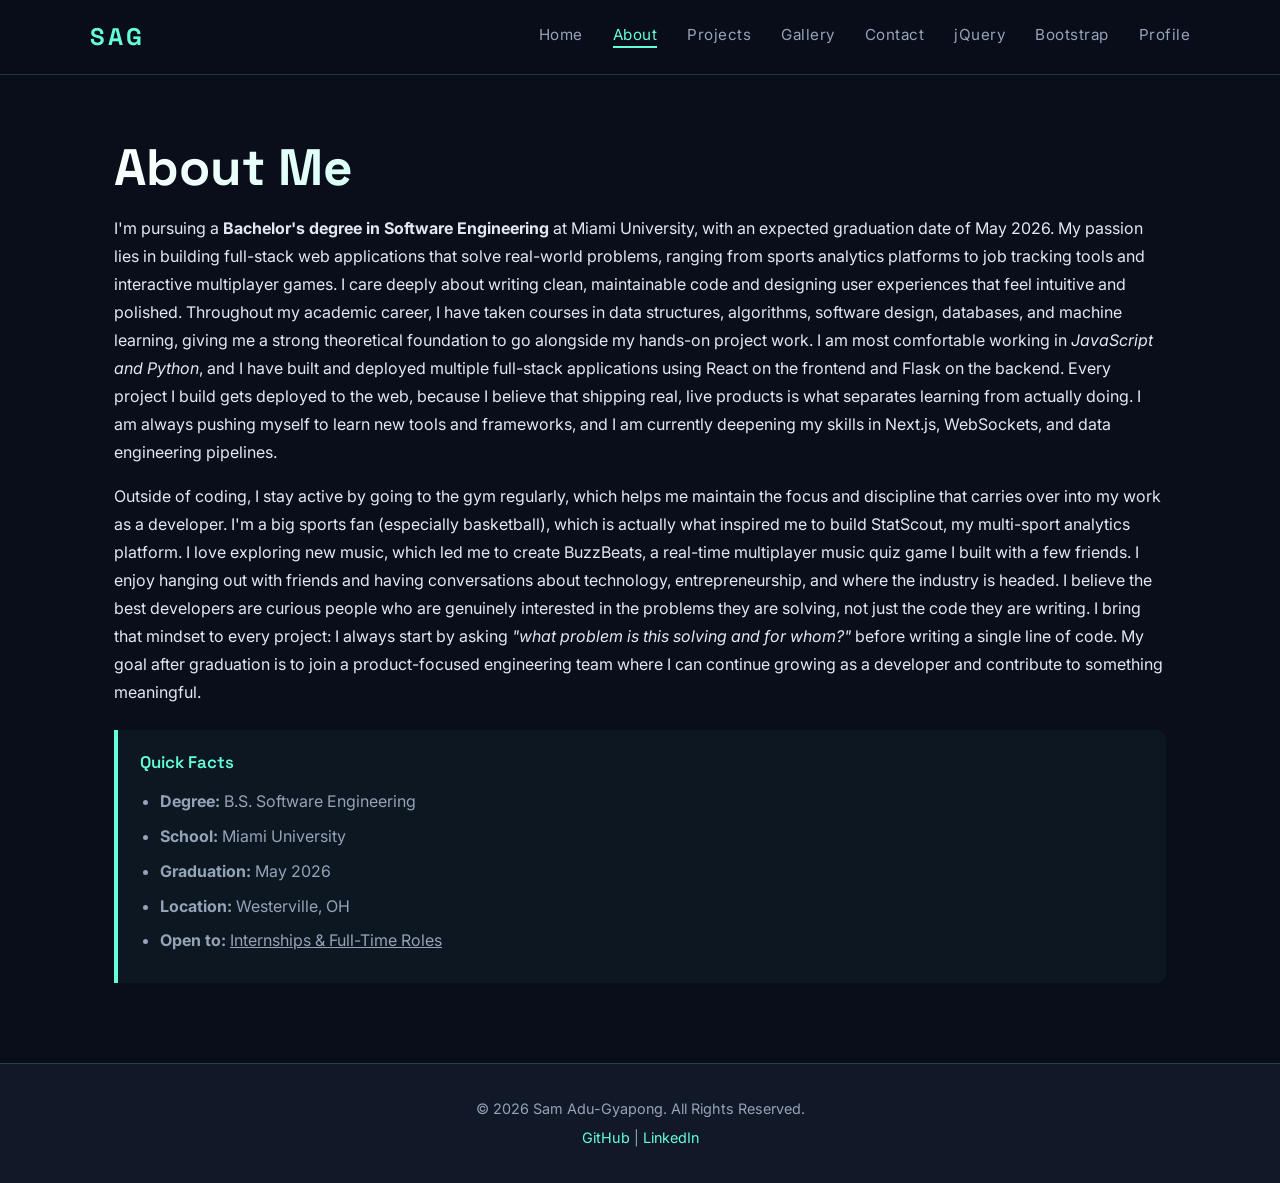
==== commit 00e93540: "Add Bootstrap page with 3+ interactions including form, update nav on all pages" ====
--- a/about.html
+++ b/about.html
@@ -23,6 +23,7 @@
                 <li><a href="gallery.html">Gallery</a></li>
                 <li><a href="contact.html">Contact</a></li>
                 <li><a href="jquery.html">jQuery</a></li>
+                <li><a href="bootstrap.html">Bootstrap</a></li>
                 <li><a href="materialize.html">Profile</a></li>
             </ul>
         </nav>
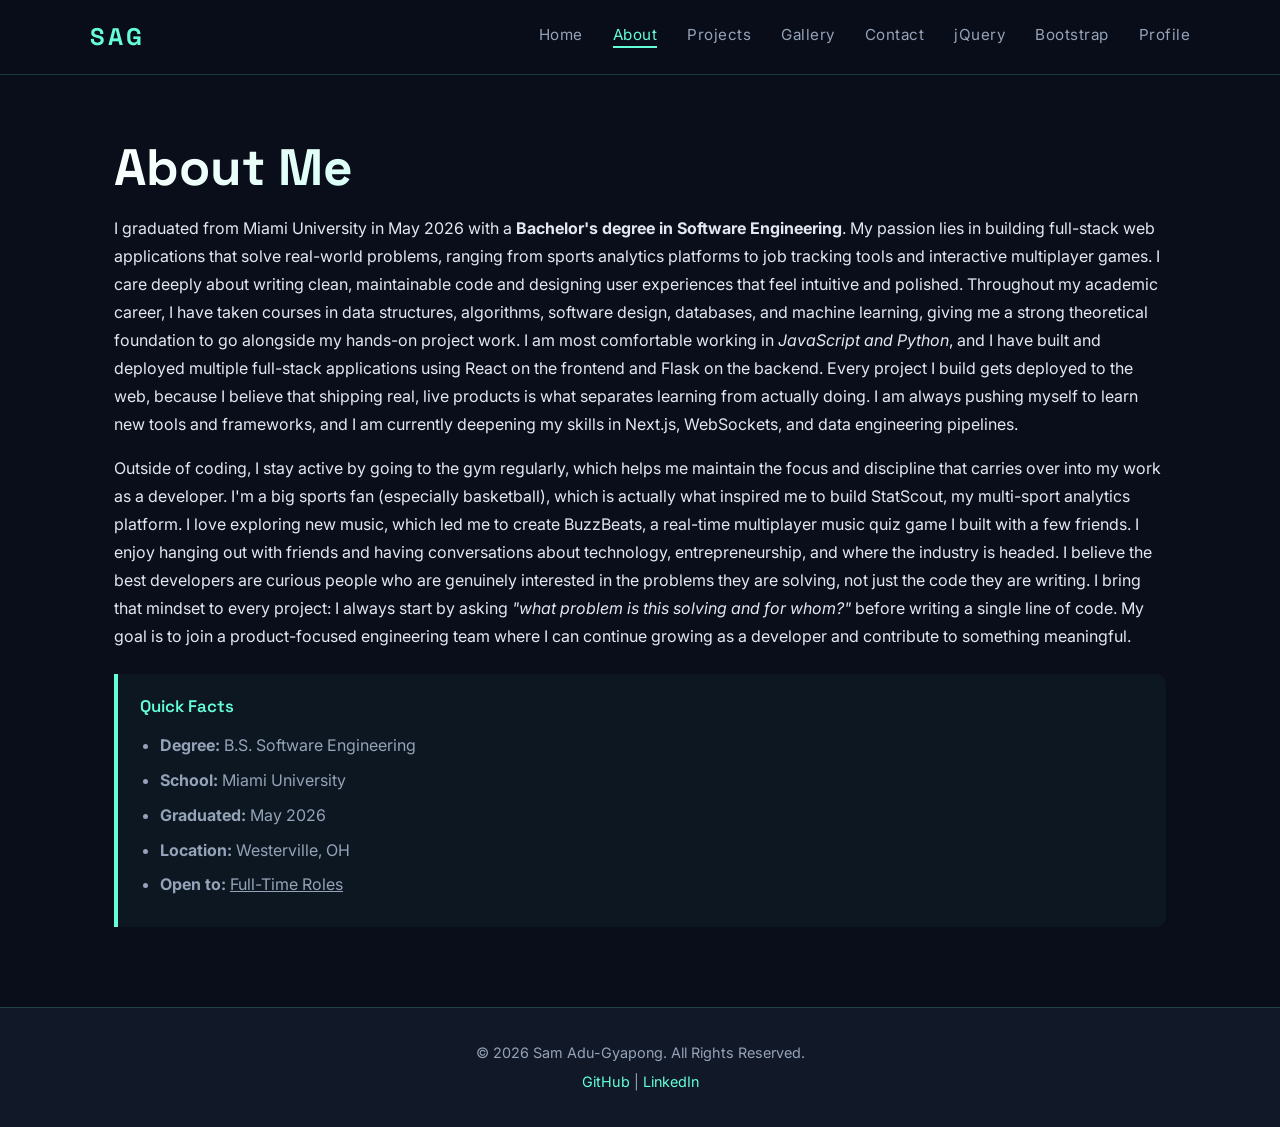
==== commit f2a63072: "Update portfolio: reflect graduation, remove student/upcoming references" ====
--- a/about.html
+++ b/about.html
@@ -3,7 +3,7 @@
 <head>
     <meta charset="UTF-8">
     <meta name="viewport" content="width=device-width, initial-scale=1.0">
-    <meta name="description" content="About Sam Adu-Gyapong - Full Stack Developer and Software Engineering Student at Miami University">
+    <meta name="description" content="About Sam Adu-Gyapong - Full Stack Software Engineer and Miami University Graduate">
     <title>About | Sam Adu-Gyapong</title>
     <link rel="preconnect" href="https://fonts.googleapis.com">
     <link rel="preconnect" href="https://fonts.gstatic.com" crossorigin>
@@ -35,7 +35,7 @@
             <h1>About Me</h1>
 
             <p>
-                I'm pursuing a <strong>Bachelor's degree in Software Engineering</strong> at Miami University, with an expected graduation date of May 2026.
+                I graduated from Miami University in May 2026 with a <strong>Bachelor's degree in Software Engineering</strong>.
                 My passion lies in building full-stack web applications that solve real-world problems, ranging from sports analytics platforms to job tracking tools and interactive multiplayer games.
                 I care deeply about writing clean, maintainable code and designing user experiences that feel intuitive and polished.
                 Throughout my academic career, I have taken courses in data structures, algorithms, software design, databases, and machine learning, giving me a strong theoretical foundation to go alongside my hands-on project work.
@@ -50,7 +50,7 @@
                 I enjoy hanging out with friends and having conversations about technology, entrepreneurship, and where the industry is headed.
                 I believe the best developers are curious people who are genuinely interested in the problems they are solving, not just the code they are writing.
                 I bring that mindset to every project: I always start by asking <em>"what problem is this solving and for whom?"</em> before writing a single line of code.
-                My goal after graduation is to join a product-focused engineering team where I can continue growing as a developer and contribute to something meaningful.
+                My goal is to join a product-focused engineering team where I can continue growing as a developer and contribute to something meaningful.
             </p>
 
             <!-- Aside: Quick Facts -->
@@ -59,9 +59,9 @@
                 <ul>
                     <li><strong>Degree:</strong> B.S. Software Engineering</li>
                     <li><strong>School:</strong> Miami University</li>
-                    <li><strong>Graduation:</strong> May 2026</li>
+                    <li><strong>Graduated:</strong> May 2026</li>
                     <li><strong>Location:</strong> Westerville, OH</li>
-                    <li><strong>Open to:</strong> <u>Internships &amp; Full-Time Roles</u></li>
+                    <li><strong>Open to:</strong> <u>Full-Time Roles</u></li>
                 </ul>
             </aside>
         </section>
